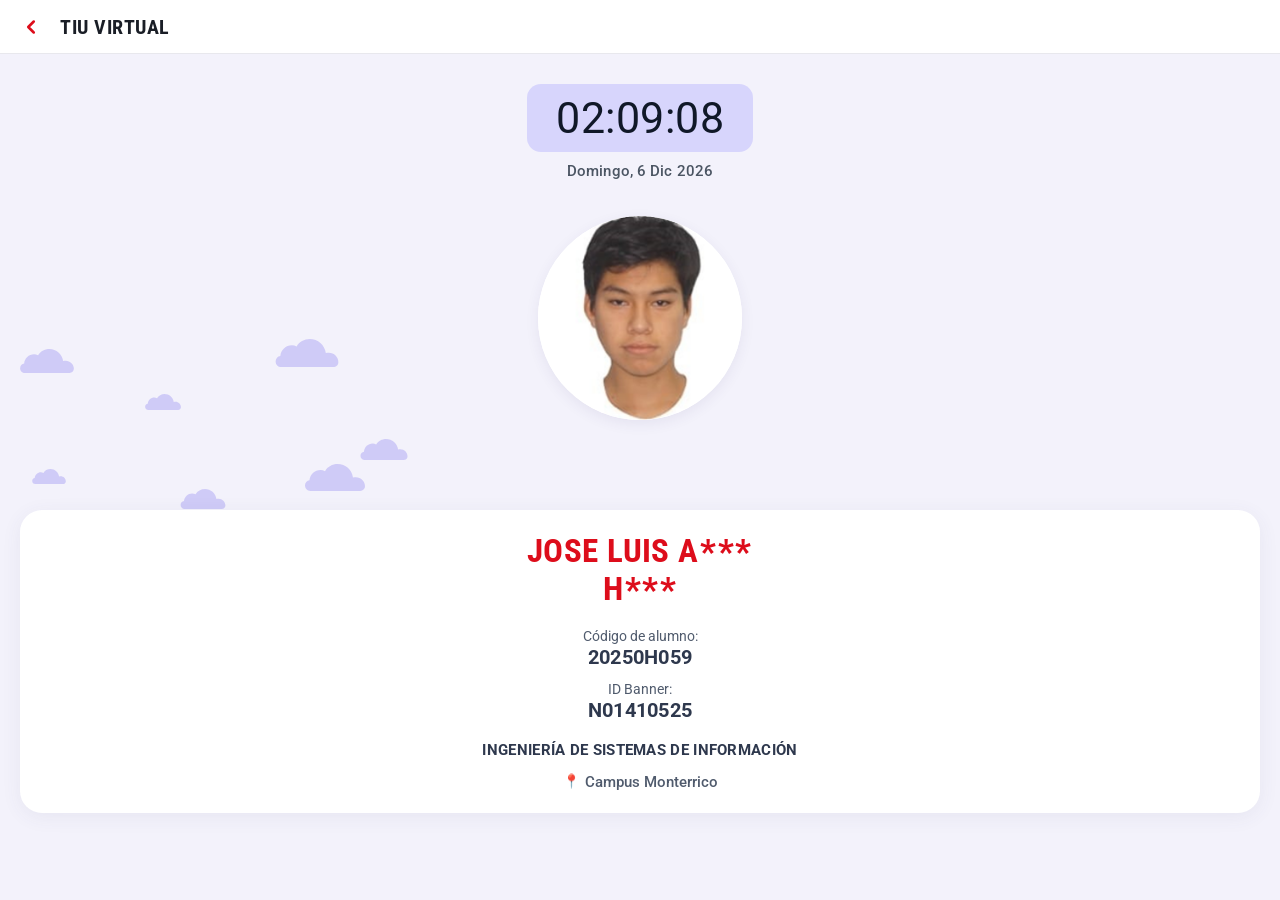
==== tiu-android/app/src/main/assets/index.html @ c105d307 "Preserva estado actual web y Android antes de modificaciones" ====
<!doctype html>
<html lang="es">
<head>
  <meta charset="UTF-8" />
  <meta name="viewport" content="width=device-width, initial-scale=1.0, maximum-scale=1.0, user-scalable=no" />
  <title>TIU VIRTUAL</title>
  <link rel="stylesheet" href="./styles.css" />
</head>
<body>
  <div class="device-shell">
    <div class="mobile-frame">

      <!-- Barra Superior (App Bar) -->
      <header class="app-bar">
        <div class="app-bar-left">
          <button class="back-button" aria-label="Regresar" onclick="window.history.back()">
            <svg viewBox="0 0 24 24" width="22" height="22" stroke="currentColor" stroke-width="2.8" fill="none" stroke-linecap="round" stroke-linejoin="round">
              <polyline points="15 18 9 12 15 6"></polyline>
            </svg>
          </button>
          <h1 class="app-title">TIU VIRTUAL</h1>
        </div>
      </header>

      <!-- Contenido Principal -->
      <main class="main-content">
        <!-- Símbolo SVG vectorial de nube idéntico al diseño original -->
        <svg style="display:none;" xmlns="http://www.w3.org/2000/svg">
          <symbol id="cloud-vector" viewBox="0 0 56 25">
            <path d="M 5 25 C 2.2 25 0 22.8 0 20 C 0 17.5 1.8 15.4 4.2 15.1 C 4.6 9.8 9 5.5 14.5 5.5 C 16 5.5 17.4 5.9 18.7 6.6 C 21 2.5 25.5 0 30.5 0 C 37.8 0 43.8 5.4 44.8 12.5 C 45.6 12.3 46.5 12.2 47.5 12.2 C 52.2 12.2 56 16 56 20.7 C 56 23.1 54 25 51.5 25 Z"/>
          </symbol>
        </svg>

        <!-- Capa de nubes estilizadas con animación continua hacia la izquierda -->
        <div class="clouds-sky" aria-hidden="true">
          <div class="clouds-drift-track">
            <!-- Pista 1 -->
            <div class="clouds-group">
              <svg class="cloud-svg c-1"><use href="#cloud-vector"/></svg>
              <svg class="cloud-svg c-2"><use href="#cloud-vector"/></svg>
              <svg class="cloud-svg c-3"><use href="#cloud-vector"/></svg>
              <svg class="cloud-svg c-4"><use href="#cloud-vector"/></svg>
              <svg class="cloud-svg c-5"><use href="#cloud-vector"/></svg>
              <svg class="cloud-svg c-6"><use href="#cloud-vector"/></svg>
              <svg class="cloud-svg c-7"><use href="#cloud-vector"/></svg>
              <svg class="cloud-svg c-8"><use href="#cloud-vector"/></svg>
            </div>
            <!-- Pista 2 (clon idéntico para ciclo infinito continuo sin saltos) -->
            <div class="clouds-group">
              <svg class="cloud-svg c-1"><use href="#cloud-vector"/></svg>
              <svg class="cloud-svg c-2"><use href="#cloud-vector"/></svg>
              <svg class="cloud-svg c-3"><use href="#cloud-vector"/></svg>
              <svg class="cloud-svg c-4"><use href="#cloud-vector"/></svg>
              <svg class="cloud-svg c-5"><use href="#cloud-vector"/></svg>
              <svg class="cloud-svg c-6"><use href="#cloud-vector"/></svg>
              <svg class="cloud-svg c-7"><use href="#cloud-vector"/></svg>
              <svg class="cloud-svg c-8"><use href="#cloud-vector"/></svg>
            </div>
          </div>
        </div>

        <!-- Zona del Reloj Digital y Fecha -->
        <section class="clock-section">
          <div class="clock-card">
            <span id="clock" class="digital-time">00:00:00</span>
          </div>
          <p id="clock-date" class="digital-date">Cargando fecha...</p>
        </section>

        <!-- Foto de Perfil Circular -->
        <section class="avatar-section">
          <div class="avatar-container">
            <img class="avatar-img" src="./avatar.png" alt="Foto de perfil del alumno" />
          </div>
        </section>

        <!-- Tarjeta de Información (Card View) -->
        <section class="info-card">
          <div class="student-name-container">
            <h2 class="student-name-line">JOSE LUIS A<span class="name-stars">***</span></h2>
            <h2 class="student-name-line">H<span class="name-stars">***</span></h2>
          </div>

          <div class="details-list">
            <div class="detail-item">
              <span class="detail-label">Código de alumno:</span>
              <strong class="detail-value" id="studentCode">20250H059</strong>
            </div>

            <div class="detail-item">
              <span class="detail-label">ID Banner:</span>
              <strong class="detail-value" id="studentBanner">N01410525</strong>
            </div>

            <div class="detail-career">
              <span id="studentCareer">INGENIERÍA DE SISTEMAS DE INFORMACIÓN</span>
            </div>

            <div class="detail-campus">
              <span class="campus-pin">📍</span>
              <span class="campus-text" id="studentCampus">Campus Monterrico</span>
            </div>
          </div>
        </section>
      </main>
    </div>
  </div>

  <script>
    (function () {
      var clockEl = document.getElementById("clock");
      var dateEl = document.getElementById("clock-date");

      var timeFormatter = new Intl.DateTimeFormat("es-PE", {
        timeZone: "America/Lima",
        hour: "2-digit",
        minute: "2-digit",
        second: "2-digit",
        hour12: false
      });

      var dateFormatter = new Intl.DateTimeFormat("es-PE", {
        timeZone: "America/Lima",
        weekday: "long",
        day: "numeric",
        month: "short",
        year: "numeric"
      });

      function formatCustomDate(d) {
        var parts = dateFormatter.formatToParts(d);
        var weekday = "", day = "", month = "", year = "";
        parts.forEach(function (p) {
          if (p.type === "weekday") weekday = p.value;
          if (p.type === "day") day = p.value;
          if (p.type === "month") month = p.value.replace(".", "");
          if (p.type === "year") year = p.value;
        });

        function cap(s) {
          return s ? s.charAt(0).toUpperCase() + s.slice(1) : "";
        }

        var monthMap = {
          "ene": "Ene", "feb": "Feb", "mar": "Mar", "abr": "Abr",
          "may": "Mayo", "jun": "Jun", "jul": "Jul", "ago": "Ago",
          "set": "Sept", "sep": "Sept", "sept": "Sept", "oct": "Oct", "nov": "Nov", "dic": "Dic"
        };
        var cleanMonth = monthMap[month.toLowerCase()] || cap(month);

        return cap(weekday) + ", " + day + " " + cleanMonth + " " + year;
      }

      function updateClock() {
        var now = new Date();
        if (clockEl) {
          clockEl.textContent = timeFormatter.format(now);
        }
        if (dateEl) {
          dateEl.textContent = formatCustomDate(now);
        }
      }

      updateClock();
      setInterval(updateClock, 1000);
    })();
  </script>
</body>
</html>
---- tiu-android/app/src/main/assets/styles.css ----
@font-face {
  font-family: 'Roboto';
  font-style: normal;
  weight: 400;
  src: url('fonts/Roboto-Regular.ttf') format('truetype');
}
@font-face {
  font-family: 'Roboto';
  font-style: normal;
  font-weight: 500;
  src: url('fonts/Roboto-Medium.ttf') format('truetype');
}
@font-face {
  font-family: 'Roboto';
  font-style: normal;
  font-weight: 700;
  src: url('fonts/Roboto-Bold.ttf') format('truetype');
}
@font-face {
  font-family: 'Roboto Condensed';
  font-style: normal;
  font-weight: 700;
  src: url('fonts/RobotoCondensed-Bold.ttf') format('truetype');
}

:root {
  --app-bg: #f3f2fb;
  --app-bar-bg: #ffffff;
  --app-bar-border: #e8e8ed;
  --app-title: #1a1e26;
  --clock-chip-bg: #d7d5fc;
  --clock-text: #101828;
  --date-text: #4b5563;
  --card-bg: #ffffff;
  --card-shadow: 0 4px 20px rgba(76, 68, 120, 0.07);
  --primary-red: #dd0d1b;
  --text-label: #505b6d;
  --text-value: #2e384d;
  --cloud-color: #cbc8f7;
  --skyline-color: #dedcf8;
}

* {
  box-sizing: border-box;
  margin: 0;
  padding: 0;
}

body {
  font-family: 'Roboto', -apple-system, BlinkMacSystemFont, "Segoe UI", Roboto, sans-serif;
  background-color: var(--app-bg);
  color: var(--text-value);
  -webkit-font-smoothing: antialiased;
  -moz-osx-font-smoothing: grayscale;
  user-select: none;
  -webkit-user-select: none;
  -webkit-tap-highlight-color: transparent;
}

/* Contenedor móvil nativo */
.device-shell {
  min-height: 100vh;
  display: flex;
  justify-content: center;
  align-items: stretch;
  background-color: var(--app-bg);
  padding: 0;
  width: 100%;
}

.mobile-frame {
  width: 100%;
  min-height: 100vh;
  background-color: var(--app-bg);
  display: flex;
  flex-direction: column;
  position: relative;
  overflow: hidden;
  box-shadow: none;
}

/* Barra Superior (App Bar) */
.app-bar {
  background-color: var(--app-bar-bg);
  height: 54px;
  display: flex;
  align-items: center;
  padding: 0 16px;
  border-bottom: 1px solid var(--app-bar-border);
  position: relative;
  z-index: 25;
}

.app-bar-left {
  display: flex;
  align-items: center;
  gap: 14px;
}

.back-button {
  background: none;
  border: none;
  padding: 4px;
  cursor: pointer;
  color: var(--primary-red);
  display: flex;
  align-items: center;
  justify-content: center;
  outline: none;
  transition: opacity 0.15s;
}

.back-button:active {
  opacity: 0.6;
}

.app-title {
  font-family: 'Roboto Condensed', 'Barlow Condensed', 'Segoe UI', sans-serif;
  font-size: 20px;
  font-weight: 700;
  letter-spacing: 0.5px;
  color: var(--app-title);
  margin: 0;
  text-transform: uppercase;
}

/* Contenido Principal */
.main-content {
  flex: 1;
  display: flex;
  flex-direction: column;
  position: relative;
  overflow: hidden;
  padding: 22px 0 20px;
}

/* Capa de Nubes y Paisaje */

/* Capa de cielo y nubes vectoriales con animación continua hacia la izquierda */
.clouds-sky {
  position: absolute;
  inset: 0;
  overflow: hidden;
  pointer-events: none;
  z-index: 2;
}

.clouds-drift-track {
  display: flex;
  width: 200%;
  height: 100%;
  position: absolute;
  top: 0;
  left: 0;
  animation: driftLeft 4s linear infinite;
  will-change: transform;
}

@keyframes driftLeft {
  0% {
    transform: translate3d(0, 0, 0);
  }
  100% {
    transform: translate3d(-50%, 0, 0);
  }
}

.clouds-group {
  width: 50%;
  height: 100%;
  position: relative;
  flex-shrink: 0;
}

.cloud-svg {
  position: absolute;
  fill: #cdc8f7;
  opacity: 0.92;
}

/* Patrón exacto y estilizado de nubes delgadas según la referencia */
.cloud-svg.c-1 {
  top: 295px;
  left: 20px;
  width: 54px;
  height: 24px;
}

.cloud-svg.c-2 {
  top: 340px;
  left: 145px;
  width: 36px;
  height: 16px;
}

.cloud-svg.c-3 {
  top: 285px;
  left: 275px;
  width: 64px;
  height: 28px;
}

.cloud-svg.c-4 {
  top: 385px;
  left: 360px;
  width: 48px;
  height: 21px;
}

.cloud-svg.c-5 {
  top: 415px;
  left: 32px;
  width: 34px;
  height: 15px;
}

.cloud-svg.c-6 {
  top: 435px;
  left: 180px;
  width: 46px;
  height: 20px;
}

.cloud-svg.c-7 {
  top: 410px;
  left: 305px;
  width: 60px;
  height: 27px;
}

.cloud-svg.c-8 {
  top: 460px;
  left: 95px;
  width: 30px;
  height: 13px;
}

/* Zona del Reloj Digital */
.clock-section {
  display: flex;
  flex-direction: column;
  align-items: center;
  position: relative;
  z-index: 5;
  margin-top: 8px;
  margin-bottom: 18px;
}

.clock-card {
  background-color: var(--clock-chip-bg);
  min-width: 226px;
  height: 68px;
  border-radius: 14px;
  display: flex;
  align-items: center;
  justify-content: center;
  padding: 0 22px;
}

.digital-time {
  font-family: 'Roboto', sans-serif;
  font-size: 43px;
  font-weight: 400;
  letter-spacing: 0.5px;
  color: var(--clock-text);
  line-height: 1;
  font-variant-numeric: tabular-nums;
}

.digital-date {
  margin-top: 10px;
  font-family: 'Roboto', sans-serif;
  font-size: 15px;
  font-weight: 500;
  color: var(--date-text);
  letter-spacing: 0.1px;
}

/* Foto de Perfil Circular con amplia separación hacia la tarjeta de información */
.avatar-section {
  display: flex;
  justify-content: center;
  align-items: center;
  position: relative;
  z-index: 5;
  margin: 18px auto 90px auto;
  width: 100%;
}

.avatar-container {
  width: 204px;
  height: 204px;
  border-radius: 50%;
  overflow: hidden;
  display: flex;
  align-items: center;
  justify-content: center;
  background-color: #ffffff;
  box-shadow: 0 4px 14px rgba(60, 50, 110, 0.08);
  margin: 0 auto;
}

.avatar-img {
  width: 100%;
  height: 100%;
  object-fit: cover;
  object-position: center;
  display: block;
}

/* Tarjeta de Información (Card View) */
.info-card {
  position: relative;
  z-index: 10;
  background-color: var(--card-bg);
  border-radius: 22px;
  margin: 0 20px 10px 20px;
  padding: 24px 20px 22px 20px;
  box-shadow: var(--card-shadow);
  text-align: center;
  display: flex;
  flex-direction: column;
  align-items: center;
}

.student-name-container {
  margin-bottom: 18px;
}

.student-name-line {
  font-family: 'Roboto Condensed', sans-serif;
  font-size: 33px;
  font-weight: 700;
  line-height: 1.05;
  color: var(--primary-red);
  text-transform: uppercase;
  letter-spacing: 0.3px;
  margin: 0;
  text-align: center;
}

.name-stars {
  display: inline-block;
  font-family: 'Roboto Condensed', sans-serif;
  font-size: 35px;
  font-weight: 700;
  vertical-align: -2px;
  letter-spacing: 1.5px;
  margin-left: 2px;
  color: var(--primary-red);
}

.details-list {
  display: flex;
  flex-direction: column;
  align-items: center;
  width: 100%;
}

.detail-item {
  margin-bottom: 12px;
  display: flex;
  flex-direction: column;
  align-items: center;
}

.detail-label {
  font-family: 'Roboto', sans-serif;
  font-size: 13.5px;
  font-weight: 400;
  color: var(--text-label);
  margin-bottom: 2px;
}

.detail-value {
  font-family: 'Roboto', sans-serif;
  font-size: 19.5px;
  font-weight: 700;
  color: var(--text-value);
  letter-spacing: 0.3px;
}

.detail-career {
  margin-top: 6px;
  margin-bottom: 10px;
  max-width: 330px;
  text-align: center;
}

.detail-career span {
  font-family: 'Roboto', sans-serif;
  font-size: 14.5px;
  font-weight: 700;
  color: var(--text-value);
  letter-spacing: 0.3px;
  text-transform: uppercase;
  line-height: 1.25;
  display: inline-block;
}

.detail-campus {
  display: flex;
  align-items: center;
  justify-content: center;
  gap: 5px;
  margin-top: 4px;
}

.campus-pin {
  display: inline-flex;
  align-items: center;
  justify-content: center;
  font-size: 13.5px;
  line-height: 1;
}

.campus-text {
  font-family: 'Roboto', sans-serif;
  font-size: 14.5px;
  font-weight: 500;
  color: var(--text-label);
}
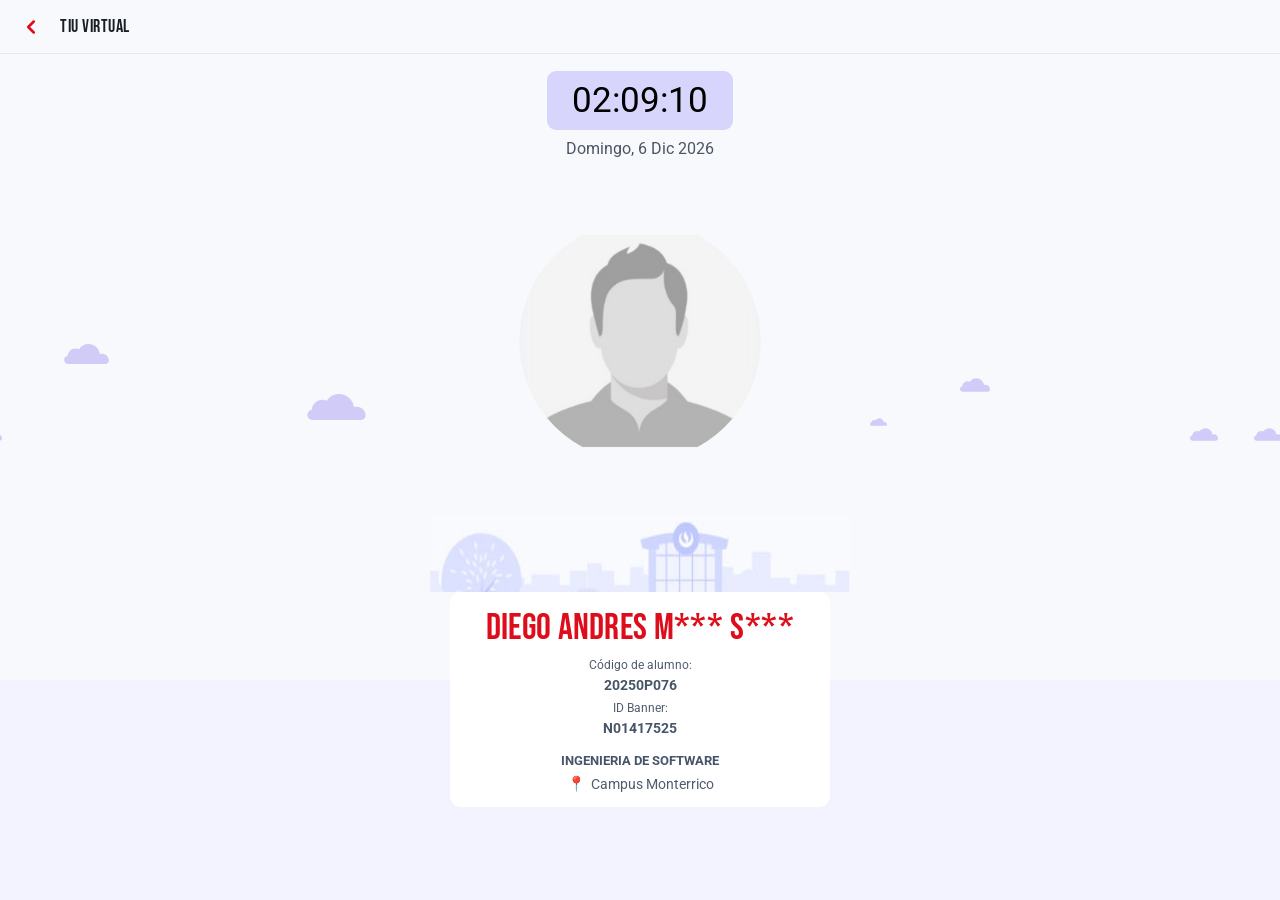
==== commit 1682f5c4: "Finaliza TIU 1.1 con seis perfiles y APK actualizado" ====
--- a/tiu-android/app/src/main/assets/index.html
+++ b/tiu-android/app/src/main/assets/index.html
@@ -13,7 +13,7 @@
       <!-- Barra Superior (App Bar) -->
       <header class="app-bar">
         <div class="app-bar-left">
-          <button class="back-button" aria-label="Regresar" onclick="window.history.back()">
+          <button class="back-button" type="button" aria-label="Mostrar siguiente perfil de ejemplo" title="Cambiar perfil de ejemplo">
             <svg viewBox="0 0 24 24" width="22" height="22" stroke="currentColor" stroke-width="2.8" fill="none" stroke-linecap="round" stroke-linejoin="round">
               <polyline points="15 18 9 12 15 6"></polyline>
             </svg>
@@ -75,7 +75,7 @@
         </section>
 
         <!-- Tarjeta de Información (Card View) -->
-        <section class="info-card">
+        <section class="info-card" aria-live="polite" aria-atomic="true">
           <div class="student-name-container">
             <h2 class="student-name-line">JOSE LUIS A<span class="name-stars">***</span></h2>
             <h2 class="student-name-line">H<span class="name-stars">***</span></h2>
@@ -165,5 +165,6 @@
       setInterval(updateClock, 1000);
     })();
   </script>
+  <script src="./profiles.js"></script>
 </body>
 </html>
--- a/tiu-android/app/src/main/assets/styles.css
+++ b/tiu-android/app/src/main/assets/styles.css
@@ -1,7 +1,7 @@
 @font-face {
   font-family: 'Roboto';
   font-style: normal;
-  weight: 400;
+  font-weight: 400;
   src: url('fonts/Roboto-Regular.ttf') format('truetype');
 }
 @font-face {
@@ -21,6 +21,12 @@
   font-style: normal;
   font-weight: 700;
   src: url('fonts/RobotoCondensed-Bold.ttf') format('truetype');
+}
+@font-face {
+  font-family: 'Bebas Neue';
+  font-style: normal;
+  font-weight: 400;
+  src: url('fonts/BebasNeue-Regular.ttf') format('truetype');
 }
 
 :root {
@@ -81,7 +87,7 @@
 
 /* Barra Superior (App Bar) */
 .app-bar {
-  background-color: var(--app-bar-bg);
+  background-color: #f8f9fd;
   height: 54px;
   display: flex;
   align-items: center;
@@ -89,6 +95,7 @@
   border-bottom: 1px solid var(--app-bar-border);
   position: relative;
   z-index: 25;
+  flex-shrink: 0;
 }
 
 .app-bar-left {
@@ -115,9 +122,9 @@
 }
 
 .app-title {
-  font-family: 'Roboto Condensed', 'Barlow Condensed', 'Segoe UI', sans-serif;
-  font-size: 20px;
-  font-weight: 700;
+  font-family: 'Bebas Neue', 'Roboto Condensed', 'Barlow Condensed', 'Segoe UI', sans-serif;
+  font-size: 18px;
+  font-weight: 400;
   letter-spacing: 0.5px;
   color: var(--app-title);
   margin: 0;
@@ -131,7 +138,8 @@
   flex-direction: column;
   position: relative;
   overflow: hidden;
-  padding: 22px 0 20px;
+  padding: 17px 0 16px;
+  background: linear-gradient(to bottom, #f8f9fd 0%, #f8f9fd 74%, #f2f3ff 74%, #f2f3ff 100%);
 }
 
 /* Capa de Nubes y Paisaje */
@@ -180,45 +188,45 @@
 
 /* Patrón exacto y estilizado de nubes delgadas según la referencia */
 .cloud-svg.c-1 {
-  top: 295px;
-  left: 20px;
-  width: 54px;
-  height: 24px;
+  top: 290px;
+  left: 5%;
+  width: 45px;
+  height: 20px;
 }
 
 .cloud-svg.c-2 {
+  top: 324px;
+  left: 75%;
+  width: 30px;
+  height: 14px;
+}
+
+.cloud-svg.c-3 {
   top: 340px;
-  left: 145px;
-  width: 36px;
-  height: 16px;
-}
-
-.cloud-svg.c-3 {
-  top: 285px;
-  left: 275px;
-  width: 64px;
-  height: 28px;
+  left: 24%;
+  width: 59px;
+  height: 26px;
 }
 
 .cloud-svg.c-4 {
-  top: 385px;
-  left: 360px;
-  width: 48px;
-  height: 21px;
+  top: 364px;
+  left: 68%;
+  width: 17px;
+  height: 8px;
 }
 
 .cloud-svg.c-5 {
-  top: 415px;
-  left: 32px;
-  width: 34px;
-  height: 15px;
+  top: 374px;
+  left: -2%;
+  width: 28px;
+  height: 13px;
 }
 
 .cloud-svg.c-6 {
-  top: 435px;
-  left: 180px;
-  width: 46px;
-  height: 20px;
+  top: 374px;
+  left: 93%;
+  width: 28px;
+  height: 13px;
 }
 
 .cloud-svg.c-7 {
@@ -226,6 +234,7 @@
   left: 305px;
   width: 60px;
   height: 27px;
+  display: none;
 }
 
 .cloud-svg.c-8 {
@@ -233,6 +242,7 @@
   left: 95px;
   width: 30px;
   height: 13px;
+  display: none;
 }
 
 /* Zona del Reloj Digital */
@@ -242,38 +252,39 @@
   align-items: center;
   position: relative;
   z-index: 5;
-  margin-top: 8px;
-  margin-bottom: 18px;
+  margin-top: 0;
+  margin-bottom: 0;
 }
 
 .clock-card {
   background-color: var(--clock-chip-bg);
-  min-width: 226px;
-  height: 68px;
-  border-radius: 14px;
-  display: flex;
-  align-items: center;
-  justify-content: center;
-  padding: 0 22px;
+  min-width: 0;
+  height: clamp(46px, 14vw, 59px);
+  border-radius: 9px;
+  display: flex;
+  align-items: center;
+  justify-content: center;
+  padding: 0 8px;
+  width: clamp(142px, 44.2vw, 186px);
 }
 
 .digital-time {
   font-family: 'Roboto', sans-serif;
-  font-size: 43px;
-  font-weight: 400;
-  letter-spacing: 0.5px;
-  color: var(--clock-text);
+  font-size: clamp(28px, 8.35vw, 35px);
+  font-weight: 400;
+  letter-spacing: 0;
+  color: #000;
   line-height: 1;
   font-variant-numeric: tabular-nums;
 }
 
 .digital-date {
-  margin-top: 10px;
-  font-family: 'Roboto', sans-serif;
-  font-size: 15px;
-  font-weight: 500;
+  margin-top: 9px;
+  font-family: 'Roboto', sans-serif;
+  font-size: clamp(13px, 3.9vw, 16px);
+  font-weight: 400;
   color: var(--date-text);
-  letter-spacing: 0.1px;
+  letter-spacing: 0;
 }
 
 /* Foto de Perfil Circular con amplia separación hacia la tarjeta de información */
@@ -283,21 +294,23 @@
   align-items: center;
   position: relative;
   z-index: 5;
-  margin: 18px auto 90px auto;
+  margin: clamp(42px, 7.3svh, 62px) auto clamp(70px, 15.3svh, 130px);
   width: 100%;
 }
 
 .avatar-container {
-  width: 204px;
-  height: 204px;
+  width: clamp(180px, 57.5vw, 242px);
+  height: auto;
   border-radius: 50%;
   overflow: hidden;
   display: flex;
   align-items: center;
   justify-content: center;
-  background-color: #ffffff;
-  box-shadow: 0 4px 14px rgba(60, 50, 110, 0.08);
+  background-color: #f8f9fd;
+  box-shadow: none;
   margin: 0 auto;
+  aspect-ratio: 1 / 1;
+  flex-shrink: 0;
 }
 
 .avatar-img {
@@ -313,89 +326,99 @@
   position: relative;
   z-index: 10;
   background-color: var(--card-bg);
-  border-radius: 22px;
-  margin: 0 20px 10px 20px;
-  padding: 24px 20px 22px 20px;
-  box-shadow: var(--card-shadow);
+  border-radius: 11px;
+  margin: 0 auto 0;
+  padding: 18px 14px 15px;
+  box-shadow: none;
   text-align: center;
   display: flex;
   flex-direction: column;
   align-items: center;
+  width: 90.6%;
+  max-width: 380px;
+  align-self: center;
 }
 
 .student-name-container {
-  margin-bottom: 18px;
+  display: flex;
+  flex-wrap: wrap;
+  justify-content: center;
+  align-items: baseline;
+  gap: 7px;
+  margin-bottom: 11px;
 }
 
 .student-name-line {
-  font-family: 'Roboto Condensed', sans-serif;
-  font-size: 33px;
-  font-weight: 700;
-  line-height: 1.05;
+  font-family: 'Bebas Neue', 'Roboto Condensed', sans-serif;
+  font-size: clamp(30px, 8.9vw, 37px);
+  font-weight: 400;
+  line-height: 1;
   color: var(--primary-red);
   text-transform: uppercase;
   letter-spacing: 0.3px;
   margin: 0;
   text-align: center;
+  white-space: nowrap;
 }
 
 .name-stars {
   display: inline-block;
-  font-family: 'Roboto Condensed', sans-serif;
-  font-size: 35px;
+  font-family: inherit;
+  font-size: inherit;
+  font-weight: inherit;
+  vertical-align: baseline;
+  letter-spacing: 0.5px;
+  margin-left: 0;
+  color: var(--primary-red);
+}
+
+.details-list {
+  display: flex;
+  flex-direction: column;
+  align-items: center;
+  width: 100%;
+}
+
+.detail-item {
+  margin-bottom: 8px;
+  display: flex;
+  flex-direction: column;
+  align-items: center;
+}
+
+.detail-label {
+  font-family: 'Roboto', sans-serif;
+  font-size: 12px;
+  font-weight: 400;
+  color: var(--text-label);
+  margin-bottom: 5px;
+}
+
+.detail-value {
+  font-family: 'Roboto', sans-serif;
+  font-size: 14px;
   font-weight: 700;
-  vertical-align: -2px;
-  letter-spacing: 1.5px;
-  margin-left: 2px;
-  color: var(--primary-red);
-}
-
-.details-list {
-  display: flex;
-  flex-direction: column;
-  align-items: center;
-  width: 100%;
-}
-
-.detail-item {
-  margin-bottom: 12px;
-  display: flex;
-  flex-direction: column;
-  align-items: center;
-}
-
-.detail-label {
-  font-family: 'Roboto', sans-serif;
-  font-size: 13.5px;
-  font-weight: 400;
-  color: var(--text-label);
-  margin-bottom: 2px;
-}
-
-.detail-value {
-  font-family: 'Roboto', sans-serif;
-  font-size: 19.5px;
-  font-weight: 700;
-  color: var(--text-value);
-  letter-spacing: 0.3px;
+  color: #475569;
+  letter-spacing: 0;
 }
 
 .detail-career {
   margin-top: 6px;
-  margin-bottom: 10px;
-  max-width: 330px;
+  margin-bottom: 3px;
+  max-width: 100%;
   text-align: center;
 }
 
 .detail-career span {
   font-family: 'Roboto', sans-serif;
-  font-size: 14.5px;
+  font-size: 13px;
   font-weight: 700;
-  color: var(--text-value);
-  letter-spacing: 0.3px;
+  color: #475569;
+  letter-spacing: 0;
   text-transform: uppercase;
   line-height: 1.25;
   display: inline-block;
+  overflow-wrap: anywhere;
 }
 
 .detail-campus {
@@ -410,13 +433,35 @@
   display: inline-flex;
   align-items: center;
   justify-content: center;
-  font-size: 13.5px;
+  font-size: 15px;
   line-height: 1;
 }
 
 .campus-text {
   font-family: 'Roboto', sans-serif;
-  font-size: 14.5px;
-  font-weight: 500;
+  font-size: 14px;
+  font-weight: 400;
   color: var(--text-label);
 }
+
+/* Mantiene las proporciones de la referencia; solo acorta huecos en pantallas bajas. */
+@media (max-height: 650px) {
+  .avatar-section { margin-top: 26px; margin-bottom: 46px; }
+  .main-content { padding-bottom: 24px; }
+}
+
+/* El blanco del recorte se integra con el fondo, como en la referencia. */
+.avatar-img { mix-blend-mode: darken; }
+
+/* Franja decorativa extraida de la referencia, sin datos personales. */
+.info-card::before {
+  content: '';
+  position: absolute;
+  bottom: 100%;
+  left: 50%;
+  transform: translateX(-50%);
+  width: calc(100% / 0.906);
+  aspect-ratio: 720 / 132;
+  background: url('./skyline.png') center bottom / 100% 100% no-repeat;
+  pointer-events: none;
+}
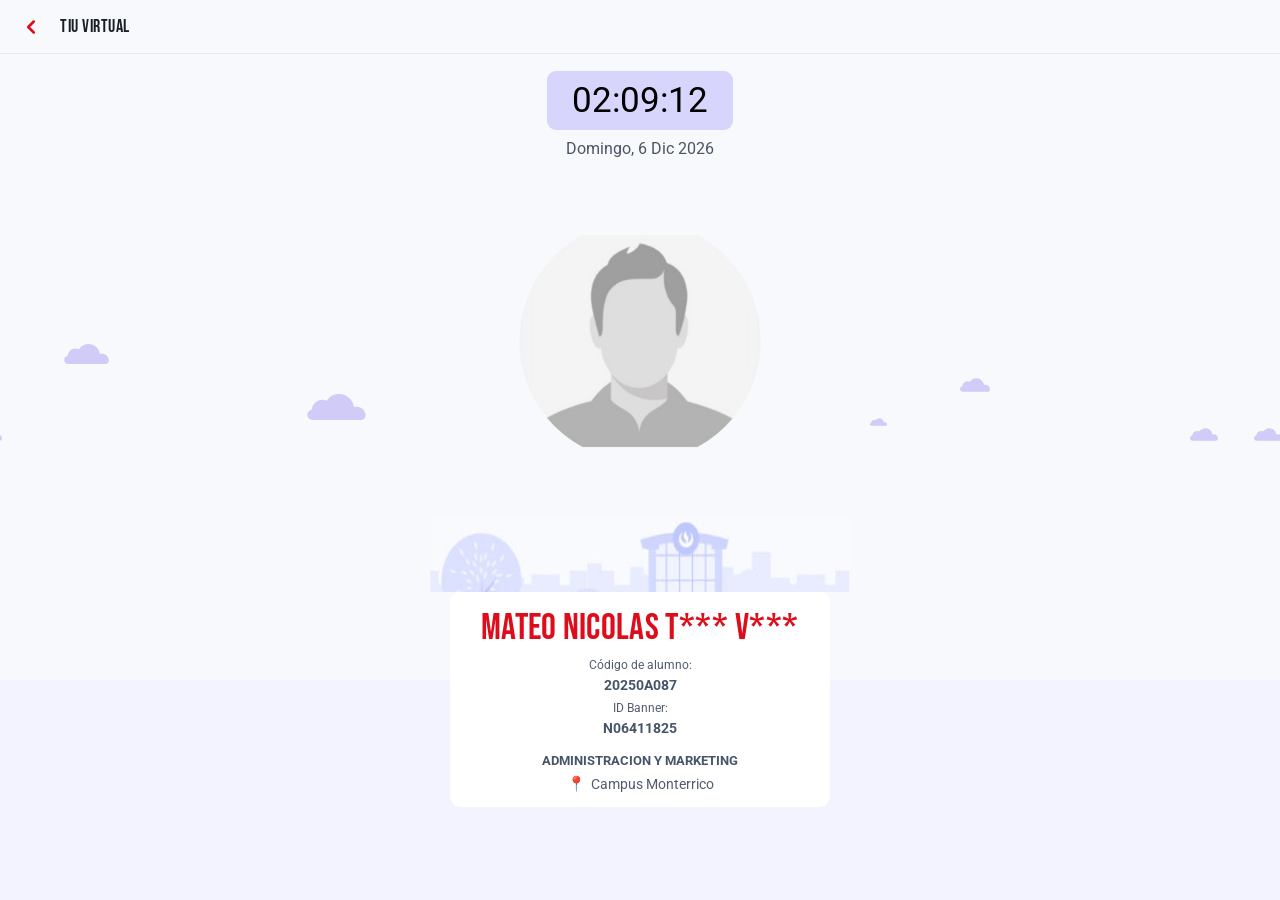
==== commit 8e82bfdc: "Evita caché antigua del avatar de perfil" ====
--- a/tiu-android/app/src/main/assets/index.html
+++ b/tiu-android/app/src/main/assets/index.html
@@ -70,7 +70,7 @@
         <!-- Foto de Perfil Circular -->
         <section class="avatar-section">
           <div class="avatar-container">
-            <img class="avatar-img" src="./avatar.png" alt="Foto de perfil del alumno" />
+            <img class="avatar-img" src="./avatar.png?v=2" alt="Foto de perfil del alumno" />
           </div>
         </section>
 
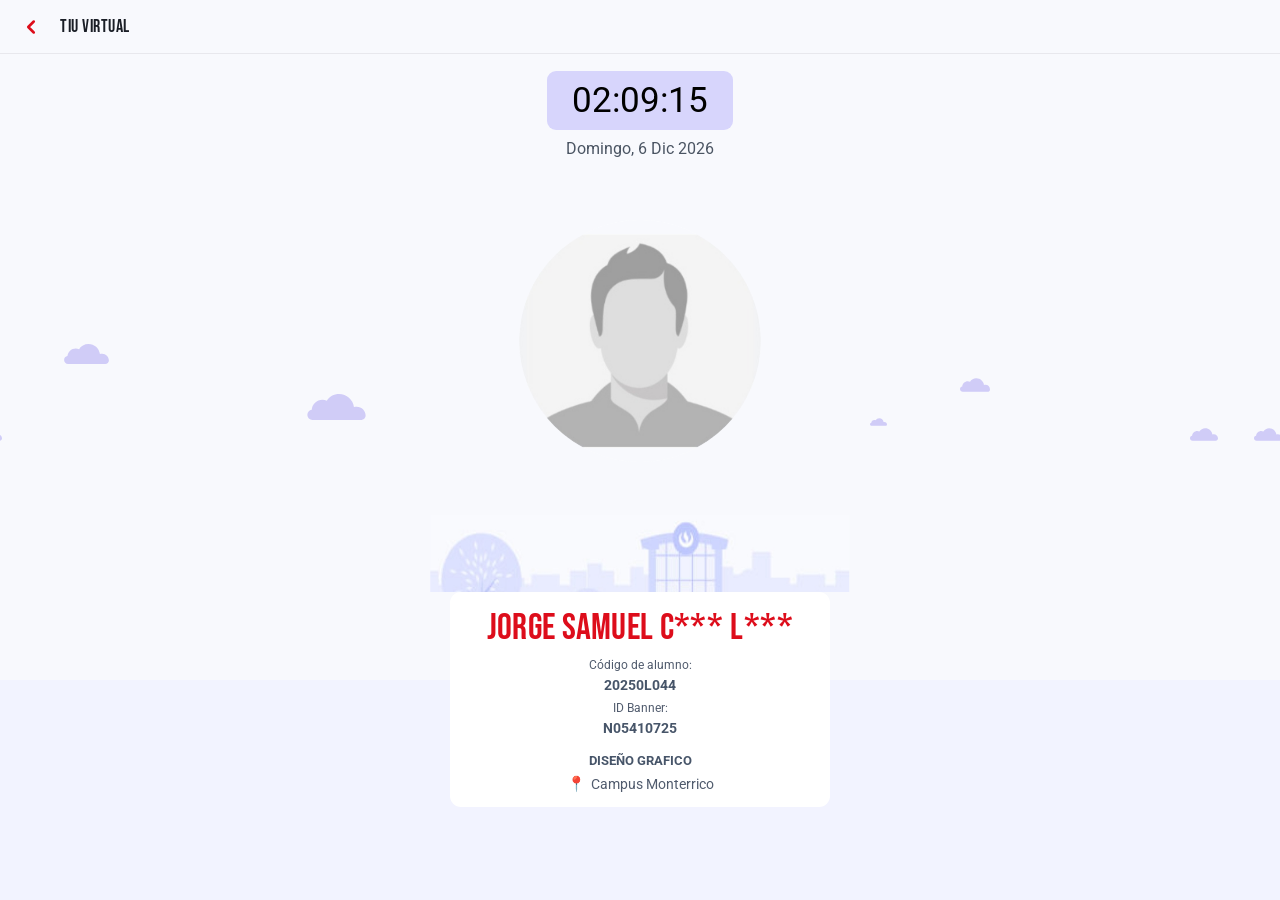
==== commit d8e56e3f: "Publica mejoras/tiu como version final de main" ====
--- a/tiu-android/app/src/main/assets/index.html
+++ b/tiu-android/app/src/main/assets/index.html
@@ -70,7 +70,7 @@
         <!-- Foto de Perfil Circular -->
         <section class="avatar-section">
           <div class="avatar-container">
-            <img class="avatar-img" src="./avatar.png?v=2" alt="Foto de perfil del alumno" />
+            <img class="avatar-img" src="./avatar.png" alt="Foto de perfil del alumno" />
           </div>
         </section>
 
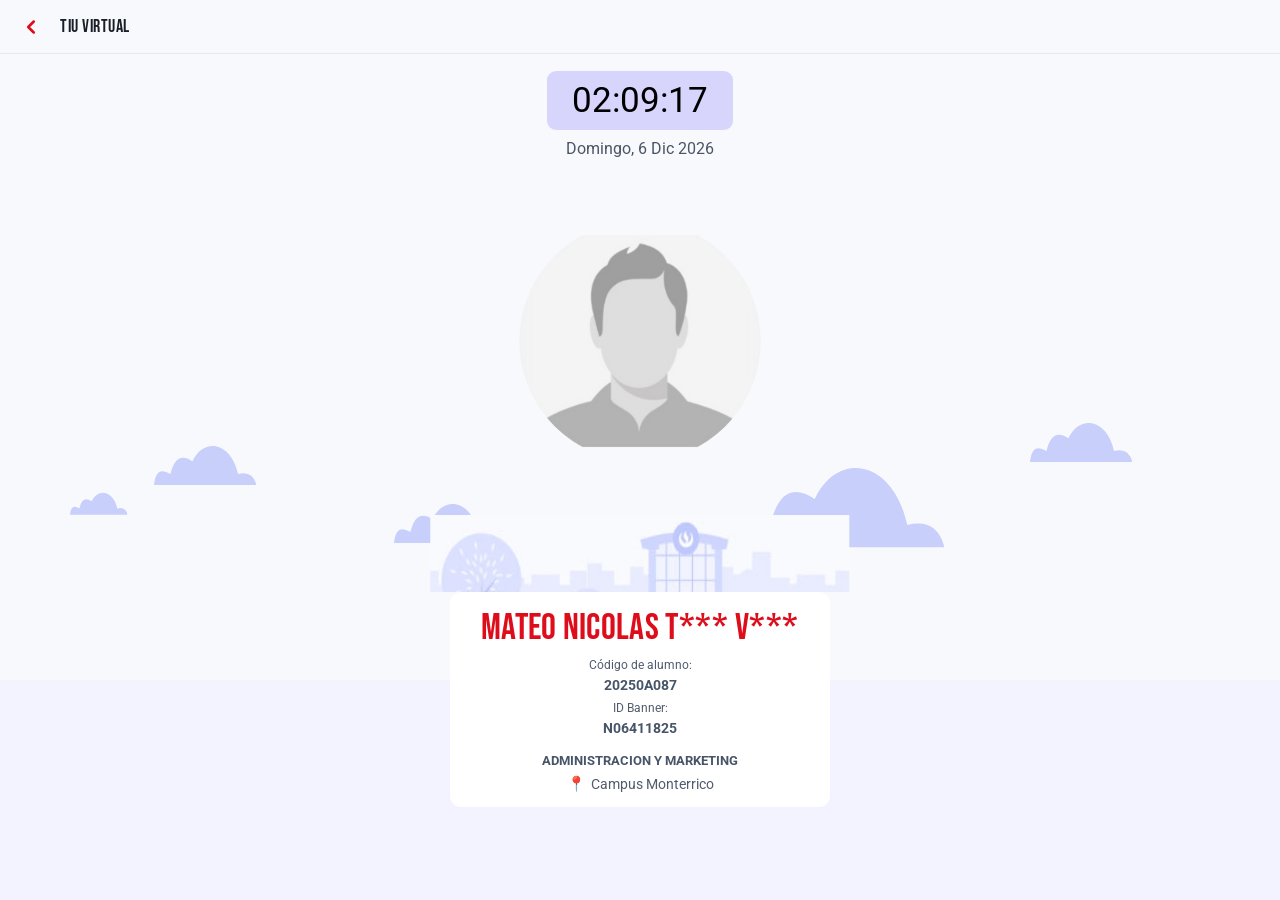
==== commit 3ef78797: "Ajusta la silueta y la escala de las nubes" ====
--- a/tiu-android/app/src/main/assets/index.html
+++ b/tiu-android/app/src/main/assets/index.html
@@ -27,7 +27,7 @@
         <!-- Símbolo SVG vectorial de nube idéntico al diseño original -->
         <svg style="display:none;" xmlns="http://www.w3.org/2000/svg">
           <symbol id="cloud-vector" viewBox="0 0 56 25">
-            <path d="M 5 25 C 2.2 25 0 22.8 0 20 C 0 17.5 1.8 15.4 4.2 15.1 C 4.6 9.8 9 5.5 14.5 5.5 C 16 5.5 17.4 5.9 18.7 6.6 C 21 2.5 25.5 0 30.5 0 C 37.8 0 43.8 5.4 44.8 12.5 C 45.6 12.3 46.5 12.2 47.5 12.2 C 52.2 12.2 56 16 56 20.7 C 56 23.1 54 25 51.5 25 Z"/>
+            <path d="M0 23 Q1 12 9 17 Q12 4 21 10 C27 -3 42 -1 46 17 Q54 15 56 23 Z"/>
           </symbol>
         </svg>
 
--- a/tiu-android/app/src/main/assets/styles.css
+++ b/tiu-android/app/src/main/assets/styles.css
@@ -182,66 +182,42 @@
 
 .cloud-svg {
   position: absolute;
-  fill: #cdc8f7;
-  opacity: 0.92;
-}
-
-/* Patrón exacto y estilizado de nubes delgadas según la referencia */
+  fill: #c8cffb;
+  aspect-ratio: 56 / 25;
+  height: auto;
+}
+
 .cloud-svg.c-1 {
-  top: 290px;
-  left: 5%;
-  width: 45px;
-  height: 20px;
+  left: 12%;
+  top: 46%;
+  width: 8%;
 }
 
 .cloud-svg.c-2 {
-  top: 324px;
-  left: 75%;
-  width: 30px;
-  height: 14px;
+  left: 80.5%;
+  top: 43.3%;
+  width: 8%;
 }
 
 .cloud-svg.c-3 {
-  top: 340px;
-  left: 24%;
-  width: 59px;
-  height: 26px;
+  left: 57.6%;
+  top: 48.2%;
+  width: 16.2%;
 }
 
 .cloud-svg.c-4 {
-  top: 364px;
-  left: 68%;
-  width: 17px;
-  height: 8px;
+  left: 5.5%;
+  top: 51.6%;
+  width: 4.5%;
 }
 
 .cloud-svg.c-5 {
-  top: 374px;
-  left: -2%;
-  width: 28px;
-  height: 13px;
-}
-
-.cloud-svg.c-6 {
-  top: 374px;
-  left: 93%;
-  width: 28px;
-  height: 13px;
-}
-
-.cloud-svg.c-7 {
-  top: 410px;
-  left: 305px;
-  width: 60px;
-  height: 27px;
-  display: none;
-}
-
-.cloud-svg.c-8 {
-  top: 460px;
-  left: 95px;
-  width: 30px;
-  height: 13px;
+  left: 30.8%;
+  top: 52.8%;
+  width: 8%;
+}
+
+.cloud-svg.c-6, .cloud-svg.c-7, .cloud-svg.c-8 {
   display: none;
 }
 
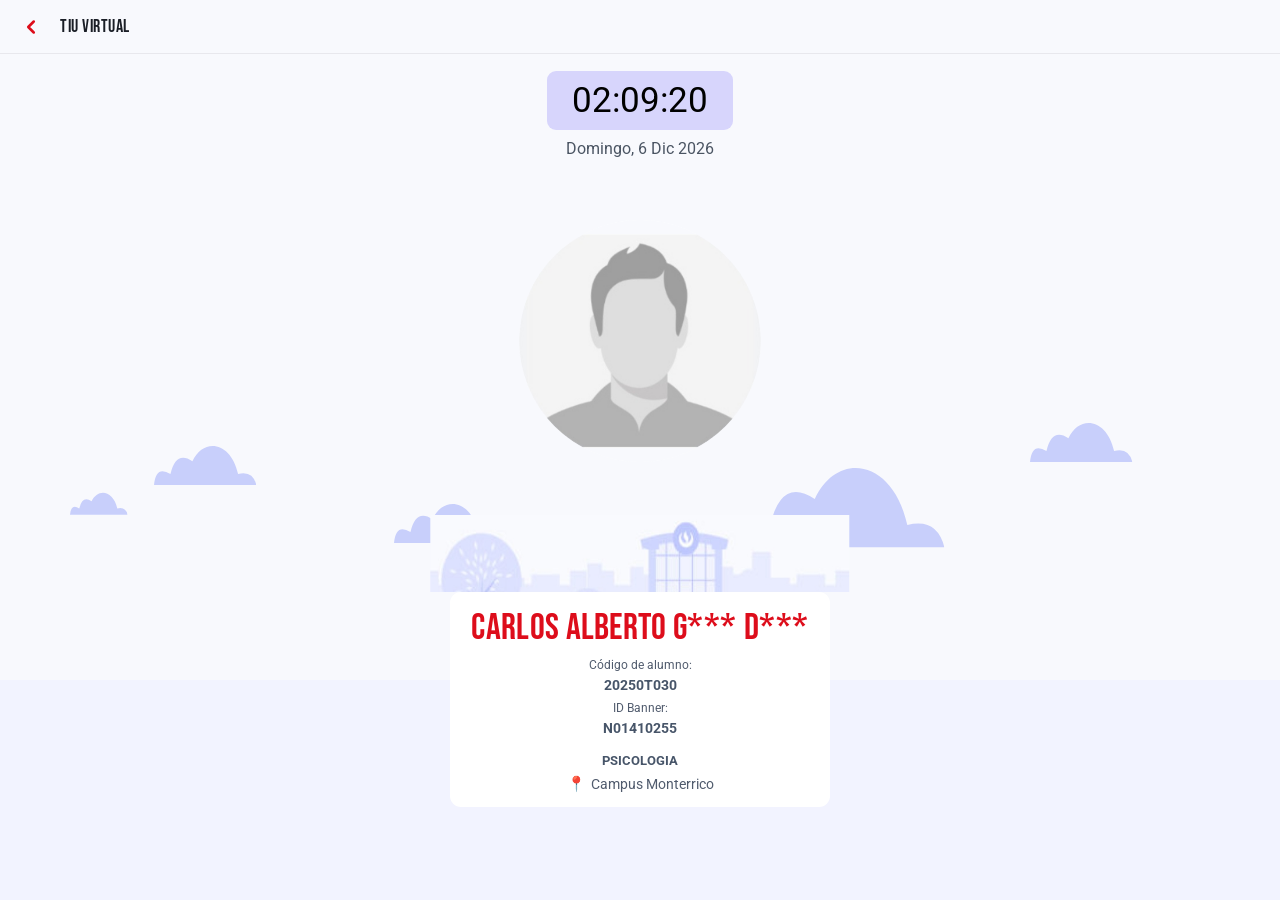
==== commit a943691a: "Permite fijar las nubes desde la esquina superior derecha" ====
--- a/tiu-android/app/src/main/assets/index.html
+++ b/tiu-android/app/src/main/assets/index.html
@@ -20,6 +20,7 @@
           </button>
           <h1 class="app-title">TIU VIRTUAL</h1>
         </div>
+        <button class="background-toggle" type="button" aria-label="Fondo quieto" aria-pressed="false"></button>
       </header>
 
       <!-- Contenido Principal -->
@@ -166,5 +167,12 @@
     })();
   </script>
   <script src="./profiles.js"></script>
+  <script>
+    const backgroundToggle = document.querySelector('.background-toggle');
+    backgroundToggle.addEventListener('click', function () {
+      const still = document.querySelector('.mobile-frame').classList.toggle('background-still');
+      backgroundToggle.setAttribute('aria-pressed', String(still));
+    });
+  </script>
 </body>
 </html>
--- a/tiu-android/app/src/main/assets/styles.css
+++ b/tiu-android/app/src/main/assets/styles.css
@@ -98,6 +98,25 @@
   flex-shrink: 0;
 }
 
+.background-toggle {
+  position: absolute;
+  inset: 0 0 0 auto;
+  width: 48px;
+  border: 0;
+  background: transparent;
+  cursor: pointer;
+}
+
+.background-toggle:focus-visible {
+  outline: 2px solid currentColor;
+  outline-offset: -4px;
+}
+
+.background-still .clouds-drift-track {
+  animation: none;
+  transform: none;
+}
+
 .app-bar-left {
   display: flex;
   align-items: center;
